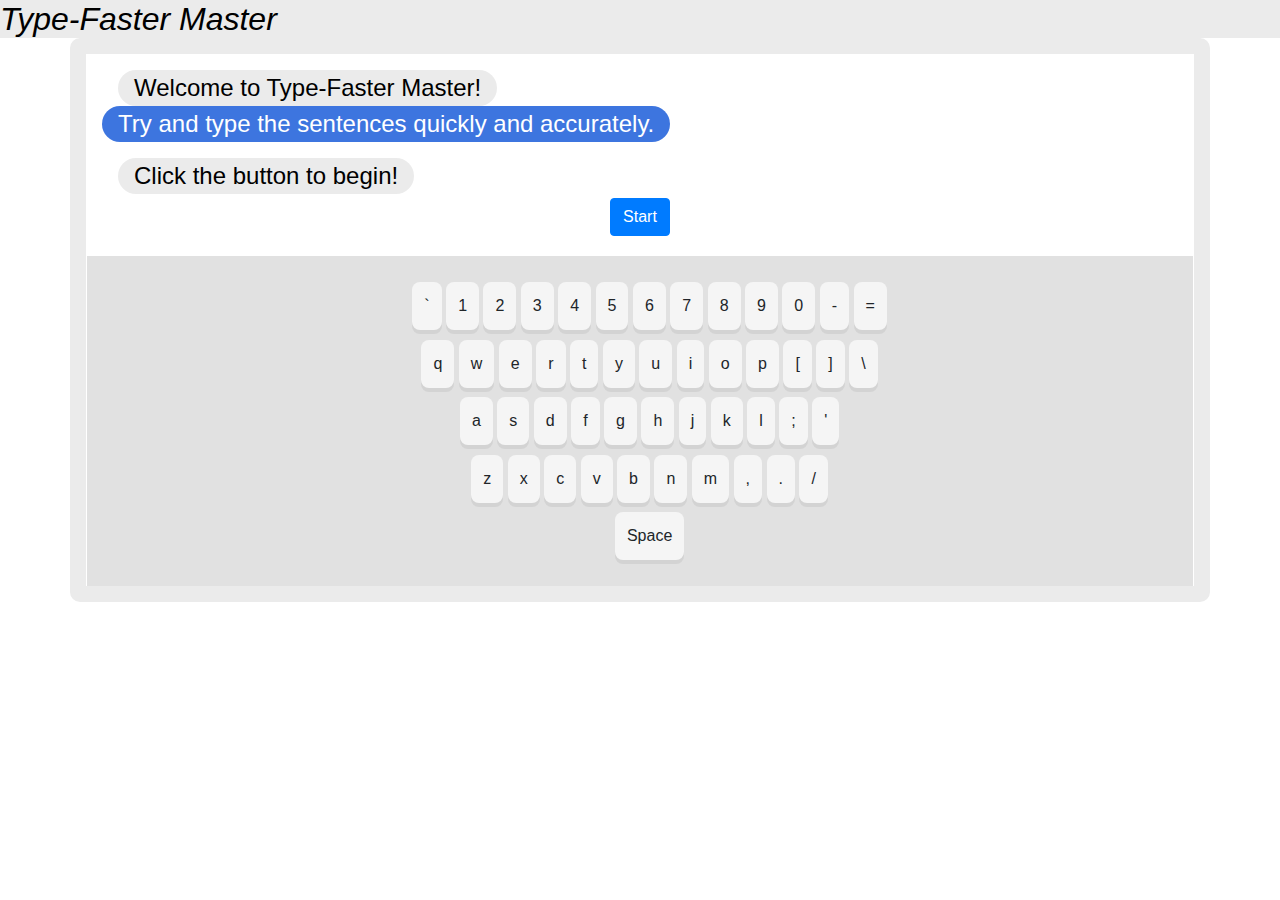
==== Spinoff/index.html @ 70ab086c "initial commit for typing spinoff" ====
<!DOCTYPE html>
<html lang="en">
<head>
    <meta charset="UTF-8">
    <meta name="viewport" content="width=device-width, initial-scale=1.0">
    <title>Type-Faster Master</title>
    <link rel="stylesheet" href="https://stackpath.bootstrapcdn.com/bootstrap/4.4.1/css/bootstrap.min.css" integrity="sha384-Vkoo8x4CGsO3+Hhxv8T/Q5PaXtkKtu6ug5TOeNV6gBiFeWPGFN9MuhOf23Q9Ifjh" crossorigin="anonymous">
    <link rel="stylesheet" href="styles.css">
</head>
<body>
    <header class="title"><h2><em>Type-Faster Master</em></h2></header>
<div class="container">
    <div class="row prompt-container text-center">
        <div class="col-md-12 sentence">
            <p class="sentenceP">Welcome to Type-Faster Master!</p>
        </div>
        <div class="col-md-12 target-letter">
            <p class="target-letterP">Try and type the sentences quickly and accurately.</p>
        </div>
        <div class="col-md-12 feedback justify-content-center">
            <p class="feedbackP">Click the button to begin!</p>
            <button class="feedbackBtn btn btn-primary d-block mx-auto my-1">Start</button>
        </div>
    </div>
    <div class="row keyboard-container">
        <div class="col-md-12 upper-keyboard">
            <div class="col-md-12 text-center" id="keyboard-upper-container" hidden>
                <div class="col-md-12 keys-row">
                    <span class="key" id="126">~</span>
                    <span class="key" id="33">!</span>
                    <span class="key" id="64">@</span>
                    <span class="key" id="35">#</span>
                    <span class="key" id="36">$</span>
                    <span class="key" id="37">%</span>
                    <span class="key" id="94">^</span>
                    <span class="key" id="38">&</span>
                    <span class="key" id="42">*</span>
                    <span class="key" id="40">(</span>
                    <span class="key" id="41">)</span>
                    <span class="key" id="95">_</span>
                    <span class="key" id="43">+</span>
                </div>
                <div class="col-md-12 keys-row">
                    <span class="key" id="81">Q</span>
                    <span class="key" id="87">W</span>
                    <span class="key" id="69">E</span>
                    <span class="key" id="82">R</span>
                    <span class="key" id="84">T</span>
                    <span class="key" id="89">Y</span>
                    <span class="key" id="85">U</span>
                    <span class="key" id="73">I</span>
                    <span class="key" id="79">O</span>
                    <span class="key" id="80">P</span>
                    <span class="key" id="123">{</span>
                    <span class="key" id="125">}</span>
                    <span class="key" id="124">|</span>
                </div>
                <div class="col-md-12 keys-row">
                    <span class="key" id="65">A</span>
                    <span class="key" id="83">S</span>
                    <span class="key" id="68">D</span>
                    <span class="key" id="70">F</span>
                    <span class="key" id="71">G</span>
                    <span class="key" id="72">H</span>
                    <span class="key" id="74">J</span>
                    <span class="key" id="75">K</span>
                    <span class="key" id="76">L</span>
                    <span class="key" id="58">:</span>
                    <span class="key" id="34">"</span>
                </div>
                <div class="col-md-12 keys-row">
                    <span class="key" id="90">Z</span>
                    <span class="key" id="88">X</span>
                    <span class="key" id="67">C</span>
                    <span class="key" id="86">V</span>
                    <span class="key" id="66">B</span>
                    <span class="key" id="78">N</span>
                    <span class="key" id="77">M</span>
                    <span class="key" id="60">&#60</span>
                    <span class="key" id="62">&#62</span>
                    <span class="key" id="63">?</span>
                </div>
                <div class="col-md-12 keys-row">
                    <span class="key" id="32">Space</span>
                </div>
            </div>
        </div>
        <div class="col-md-12 lower-container">
            <div class="col-md-12 text-center keyboard-container" id="keyboard-lower-container">
                <div class="col-md-12 keys-row">
                    <span class="key" id="96">`</span>
                    <span class="key" id="49">1</span>
                    <span class="key" id="50">2</span>
                    <span class="key" id="51">3</span>
                    <span class="key" id="52">4</span>
                    <span class="key" id="53">5</span>
                    <span class="key" id="54">6</span>
                    <span class="key" id="55">7</span>
                    <span class="key" id="56">8</span>
                    <span class="key" id="57">9</span>
                    <span class="key" id="48">0</span>
                    <span class="key" id="45">-</span>
                    <span class="key" id="61">=</span>
                </div>
                <div class="col-md-12 keys-row">
                    <span class="key" id="113">q</span>
                    <span class="key" id="119">w</span>
                    <span class="key" id="101">e</span>
                    <span class="key" id="114">r</span>
                    <span class="key" id="116">t</span>
                    <span class="key" id="121">y</span>
                    <span class="key" id="117">u</span>
                    <span class="key" id="105">i</span>
                    <span class="key" id="111">o</span>
                    <span class="key" id="112">p</span>
                    <span class="key" id="91">[</span>
                    <span class="key" id="93">]</span>
                    <span class="key" id="92">\</span>
                </div>
                <div class="col-md-12 keys-row">
                    <span class="key" id="97">a</span>
                    <span class="key" id="115">s</span>
                    <span class="key" id="100">d</span>
                    <span class="key" id="102">f</span>
                    <span class="key" id="103">g</span>
                    <span class="key" id="104">h</span>
                    <span class="key" id="106">j</span>
                    <span class="key" id="107">k</span>
                    <span class="key" id="108">l</span>
                    <span class="key" id="59">;</span>
                    <span class="key" id="39">'</span>
                </div>
                <div class="col-md-12 keys-row">
                    <span class="key" id="122">z</span>
                    <span class="key" id="120">x</span>
                    <span class="key" id="99">c</span>
                    <span class="key" id="118">v</span>
                    <span class="key" id="98">b</span>
                    <span class="key" id="110">n</span>
                    <span class="key" id="109">m</span>
                    <span class="key" id="44">,</span>
                    <span class="key" id="46">.</span>
                    <span class="key" id="47">/</span>
                </div>
                <div class="col-md-12 keys-row">
                    <span class="key" id="32">Space</span>
                </div>
            </div>
        </div>
    </div>
</div>
    

    <script src="https://code.jquery.com/jquery-3.4.1.slim.min.js" integrity="sha384-J6qa4849blE2+poT4WnyKhv5vZF5SrPo0iEjwBvKU7imGFAV0wwj1yYfoRSJoZ+n" crossorigin="anonymous"></script>
    <script src="https://cdn.jsdelivr.net/npm/popper.js@1.16.0/dist/umd/popper.min.js" integrity="sha384-Q6E9RHvbIyZFJoft+2mJbHaEWldlvI9IOYy5n3zV9zzTtmI3UksdQRVvoxMfooAo" crossorigin="anonymous"></script>
    <script src="https://stackpath.bootstrapcdn.com/bootstrap/4.4.1/js/bootstrap.min.js" integrity="sha384-wfSDF2E50Y2D1uUdj0O3uMBJnjuUD4Ih7YwaYd1iqfktj0Uod8GCExl3Og8ifwB6" crossorigin="anonymous"></script>
    <script src="app.js"></script>
</body>
</html>
---- Spinoff/styles.css ----
.key{
    padding: 0.75rem;
    box-shadow: 0 0.25rem lightgrey;
    background-color: rgb(245, 245, 245);
    border-radius: 0.50rem;   
}
.prompt-container{
    padding: 1rem 0;
    background-color: white;
}
.keys-row{
    margin: 0.60rem;
}
.sentenceP, .feedbackP{
    background-color: rgb(235, 235, 235);
    color: black;
    width: fit-content;
    font-size: 24px;
    border-radius: 25px;
    margin: 0 1rem;
    padding: 0 1rem;
}
.target-letterP{
    background-color: rgb(61, 117, 223);
    color: white;
    font-size: 24px;
    border-radius: 25px;
    padding: 0 1rem;
    width: fit-content;
}
.keyboard-container{
    background-color: rgb(225, 225, 225);
    padding: 0.50rem;
}
.key{
    display: inline-block;
}
.container{
    padding: 0 1rem;
    border: 1rem solid rgb(235, 235, 235);
    border-radius: 10px;
}
.title{
    background-color: rgb(235, 235, 235);
    color: black;
    position: sticky;
    top: 0;
    margin: 0em;
}
h2{
    margin: 0;
}
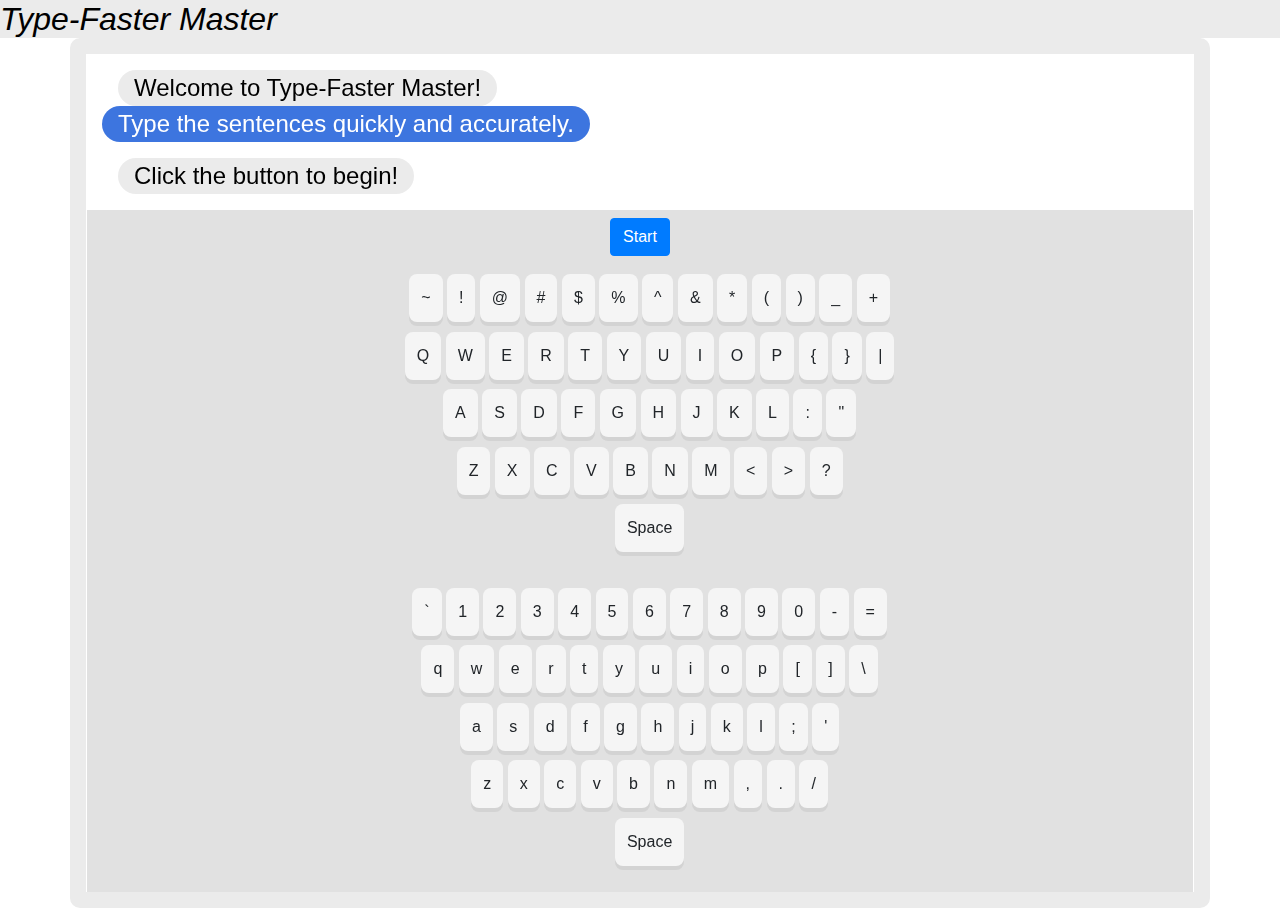
==== commit b353f563: "updated button and upper-container display" ====
--- a/Spinoff/index.html
+++ b/Spinoff/index.html
@@ -12,19 +12,21 @@
 <div class="container">
     <div class="row prompt-container text-center">
         <div class="col-md-12 sentence">
-            <p class="sentenceP">Welcome to Type-Faster Master!</p>
+            <p class="col sentenceP">Welcome to Type-Faster Master!</p>
         </div>
-        <div class="col-md-12 target-letter">
-            <p class="target-letterP">Try and type the sentences quickly and accurately.</p>
+        <div class="col-md-12 target-letter text-end">
+            <p class="col target-letterP">Type the sentences quickly and accurately.</p>
         </div>
-        <div class="col-md-12 feedback justify-content-center">
-            <p class="feedbackP">Click the button to begin!</p>
-            <button class="feedbackBtn btn btn-primary d-block mx-auto my-1">Start</button>
+        <div class="col-md-12 feedback">
+            <p class="col feedbackP">Click the button to begin!</p>        
         </div>
     </div>
-    <div class="row keyboard-container">
+    <div class="row keyboard-container justify-content-center">
+        <div class="targetKey">
+            <button class="feedbackBtn btn btn-primary d-block mx-auto">Start</button>
+        </div>
         <div class="col-md-12 upper-keyboard">
-            <div class="col-md-12 text-center" id="keyboard-upper-container" hidden>
+            <div class="col-md-12 text-center keyboard-container" id="keyboard-upper-container">
                 <div class="col-md-12 keys-row">
                     <span class="key" id="126">~</span>
                     <span class="key" id="33">!</span>
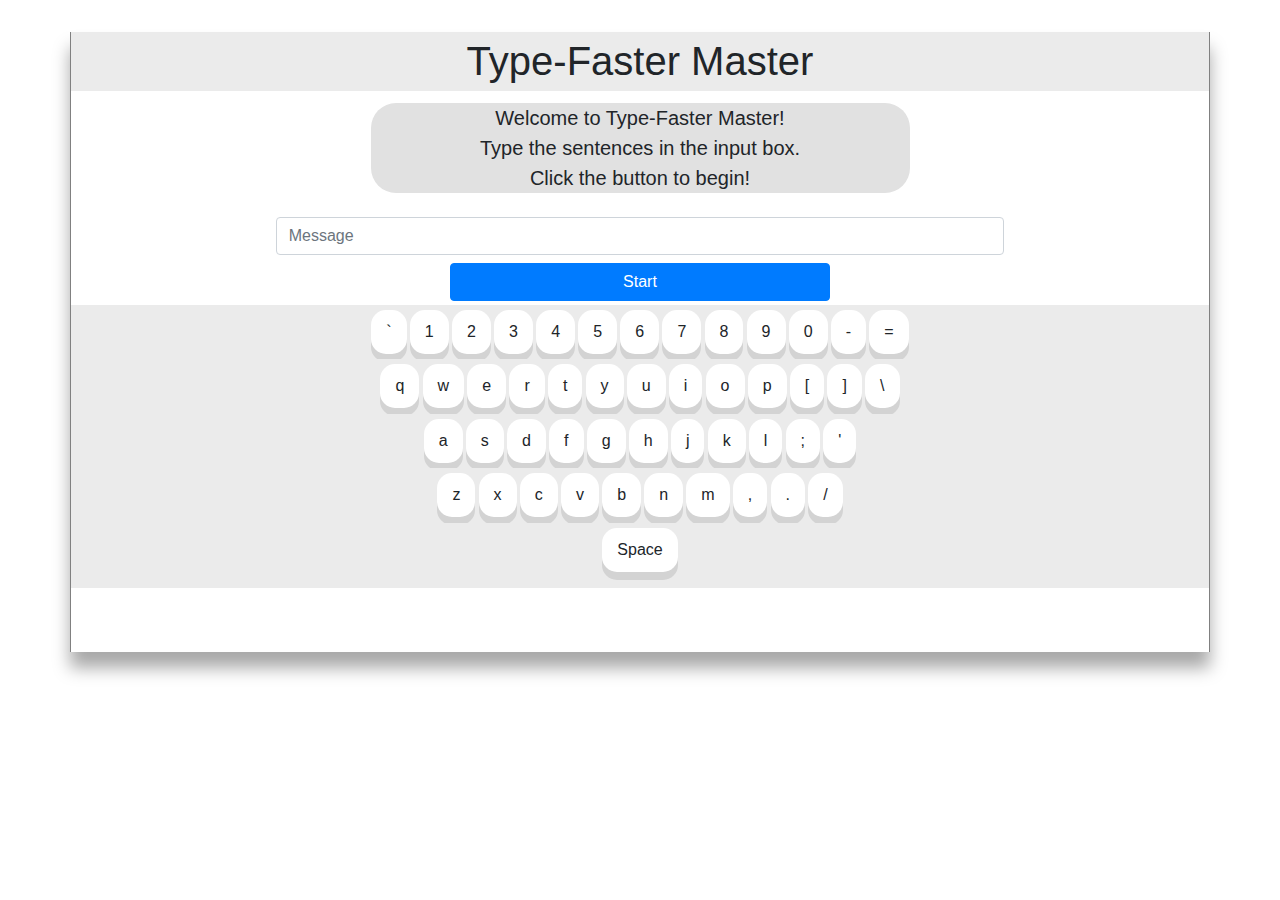
==== commit fda89be2: "imported updated game from Sandbox repository" ====
--- a/Spinoff/index.html
+++ b/Spinoff/index.html
@@ -1,161 +1,169 @@
 <!DOCTYPE html>
+
 <html lang="en">
-<head>
-    <meta charset="UTF-8">
-    <meta name="viewport" content="width=device-width, initial-scale=1.0">
-    <title>Type-Faster Master</title>
-    <link rel="stylesheet" href="https://stackpath.bootstrapcdn.com/bootstrap/4.4.1/css/bootstrap.min.css" integrity="sha384-Vkoo8x4CGsO3+Hhxv8T/Q5PaXtkKtu6ug5TOeNV6gBiFeWPGFN9MuhOf23Q9Ifjh" crossorigin="anonymous">
-    <link rel="stylesheet" href="styles.css">
-</head>
-<body>
-    <header class="title"><h2><em>Type-Faster Master</em></h2></header>
-<div class="container">
-    <div class="row prompt-container text-center">
-        <div class="col-md-12 sentence">
-            <p class="col sentenceP">Welcome to Type-Faster Master!</p>
+    <head>
+        <meta charset="utf-8">
+        <meta name="viewport" content="width=device-width, initial-scale=1, shrink-to-fit=no">
+
+        <title>Sandbox</title>
+        <link rel="stylesheet" href="https://stackpath.bootstrapcdn.com/bootstrap/4.4.1/css/bootstrap.min.css" integrity="sha384-Vkoo8x4CGsO3+Hhxv8T/Q5PaXtkKtu6ug5TOeNV6gBiFeWPGFN9MuhOf23Q9Ifjh" crossorigin="anonymous">
+        <link rel="stylesheet" href="styles.css">
+    </head>
+
+    <body>
+        <div class="container">
+          <div class="row title">
+            <h1 class="col">Type-Faster Master</h1>
+          </div>
+
+          <div class="row row-cols-1 justify-content-center prompt-container">
+            <div class="col-6">
+              <p class="instructions">Welcome to Type-Faster Master!
+                <br>Type the sentences in the input box.
+                <br>Click the button to begin!
+              </p>
+              <p class="col sentenceP"></p>
+              <p class="col feedbackP">Begin</p>
+            </div>
+          </div>
+
+          <div class="row justify-content-center my-1">
+            <div class="col-8"><input type="text" class="form-control" placeholder="Message"></div>
+          </div>
+
+          <div class="row targetKey justify-content-center py-1">
+            <button class="col-4 feedbackBtn btn btn-primary">Start</button>
+          </div>
+
+          <div class="row row-cols-1 justify-content-center text-center keyboard-container" id="keyboard-lower-container">
+            <div class="col keys-row">
+              <span class="key" id="96">`</span>
+              <span class="key" id="49">1</span>
+              <span class="key" id="50">2</span>
+              <span class="key" id="51">3</span>
+              <span class="key" id="52">4</span>
+              <span class="key" id="53">5</span>
+              <span class="key" id="54">6</span>
+              <span class="key" id="55">7</span>
+              <span class="key" id="56">8</span>
+              <span class="key" id="57">9</span>
+              <span class="key" id="48">0</span>
+              <span class="key" id="45">-</span>
+              <span class="key" id="61">=</span>
+          </div>
+          <div class="col keys-row">
+              <span class="key" id="113">q</span>
+              <span class="key" id="119">w</span>
+              <span class="key" id="101">e</span>
+              <span class="key" id="114">r</span>
+              <span class="key" id="116">t</span>
+              <span class="key" id="121">y</span>
+              <span class="key" id="117">u</span>
+              <span class="key" id="105">i</span>
+              <span class="key" id="111">o</span>
+              <span class="key" id="112">p</span>
+              <span class="key" id="91">[</span>
+              <span class="key" id="93">]</span>
+              <span class="key" id="92">\</span>
+          </div>
+          <div class="col keys-row">
+              <span class="key" id="97">a</span>
+              <span class="key" id="115">s</span>
+              <span class="key" id="100">d</span>
+              <span class="key" id="102">f</span>
+              <span class="key" id="103">g</span>
+              <span class="key" id="104">h</span>
+              <span class="key" id="106">j</span>
+              <span class="key" id="107">k</span>
+              <span class="key" id="108">l</span>
+              <span class="key" id="59">;</span>
+              <span class="key" id="39">'</span>
+          </div>
+          <div class="col keys-row">
+              <span class="key" id="122">z</span>
+              <span class="key" id="120">x</span>
+              <span class="key" id="99">c</span>
+              <span class="key" id="118">v</span>
+              <span class="key" id="98">b</span>
+              <span class="key" id="110">n</span>
+              <span class="key" id="109">m</span>
+              <span class="key" id="44">,</span>
+              <span class="key" id="46">.</span>
+              <span class="key" id="47">/</span>
+          </div>
+          <div class="col keys-row space">
+              <span class="key" id="32">Space</span>
+          </div>
+              
         </div>
-        <div class="col-md-12 target-letter text-end">
-            <p class="col target-letterP">Type the sentences quickly and accurately.</p>
-        </div>
-        <div class="col-md-12 feedback">
-            <p class="col feedbackP">Click the button to begin!</p>        
-        </div>
-    </div>
-    <div class="row keyboard-container justify-content-center">
-        <div class="targetKey">
-            <button class="feedbackBtn btn btn-primary d-block mx-auto">Start</button>
-        </div>
-        <div class="col-md-12 upper-keyboard">
-            <div class="col-md-12 text-center keyboard-container" id="keyboard-upper-container">
-                <div class="col-md-12 keys-row">
-                    <span class="key" id="126">~</span>
-                    <span class="key" id="33">!</span>
-                    <span class="key" id="64">@</span>
-                    <span class="key" id="35">#</span>
-                    <span class="key" id="36">$</span>
-                    <span class="key" id="37">%</span>
-                    <span class="key" id="94">^</span>
-                    <span class="key" id="38">&</span>
-                    <span class="key" id="42">*</span>
-                    <span class="key" id="40">(</span>
-                    <span class="key" id="41">)</span>
-                    <span class="key" id="95">_</span>
-                    <span class="key" id="43">+</span>
-                </div>
-                <div class="col-md-12 keys-row">
-                    <span class="key" id="81">Q</span>
-                    <span class="key" id="87">W</span>
-                    <span class="key" id="69">E</span>
-                    <span class="key" id="82">R</span>
-                    <span class="key" id="84">T</span>
-                    <span class="key" id="89">Y</span>
-                    <span class="key" id="85">U</span>
-                    <span class="key" id="73">I</span>
-                    <span class="key" id="79">O</span>
-                    <span class="key" id="80">P</span>
-                    <span class="key" id="123">{</span>
-                    <span class="key" id="125">}</span>
-                    <span class="key" id="124">|</span>
-                </div>
-                <div class="col-md-12 keys-row">
-                    <span class="key" id="65">A</span>
-                    <span class="key" id="83">S</span>
-                    <span class="key" id="68">D</span>
-                    <span class="key" id="70">F</span>
-                    <span class="key" id="71">G</span>
-                    <span class="key" id="72">H</span>
-                    <span class="key" id="74">J</span>
-                    <span class="key" id="75">K</span>
-                    <span class="key" id="76">L</span>
-                    <span class="key" id="58">:</span>
-                    <span class="key" id="34">"</span>
-                </div>
-                <div class="col-md-12 keys-row">
-                    <span class="key" id="90">Z</span>
-                    <span class="key" id="88">X</span>
-                    <span class="key" id="67">C</span>
-                    <span class="key" id="86">V</span>
-                    <span class="key" id="66">B</span>
-                    <span class="key" id="78">N</span>
-                    <span class="key" id="77">M</span>
-                    <span class="key" id="60">&#60</span>
-                    <span class="key" id="62">&#62</span>
-                    <span class="key" id="63">?</span>
-                </div>
-                <div class="col-md-12 keys-row">
-                    <span class="key" id="32">Space</span>
-                </div>
+        
+        <div class="row row-cols-1 justify-content-center text-center keyboard-container" id="keyboard-upper-container">
+            <div class="col keys-row">
+                <span class="key" id="126">~</span>
+                <span class="key" id="33">!</span>
+                <span class="key" id="64">@</span>
+                <span class="key" id="35">#</span>
+                <span class="key" id="36">$</span>
+                <span class="key" id="37">%</span>
+                <span class="key" id="94">^</span>
+                <span class="key" id="38">&</span>
+                <span class="key" id="42">*</span>
+                <span class="key" id="40">(</span>
+                <span class="key" id="41">)</span>
+                <span class="key" id="95">_</span>
+                <span class="key" id="43">+</span>
+            </div>
+            <div class="col keys-row">
+                <span class="key" id="81">Q</span>
+                <span class="key" id="87">W</span>
+                <span class="key" id="69">E</span>
+                <span class="key" id="82">R</span>
+                <span class="key" id="84">T</span>
+                <span class="key" id="89">Y</span>
+                <span class="key" id="85">U</span>
+                <span class="key" id="73">I</span>
+                <span class="key" id="79">O</span>
+                <span class="key" id="80">P</span>
+                <span class="key" id="123">{</span>
+                <span class="key" id="125">}</span>
+                <span class="key" id="124">|</span>
+            </div>
+            <div class="col keys-row">
+                <span class="key" id="65">A</span>
+                <span class="key" id="83">S</span>
+                <span class="key" id="68">D</span>
+                <span class="key" id="70">F</span>
+                <span class="key" id="71">G</span>
+                <span class="key" id="72">H</span>
+                <span class="key" id="74">J</span>
+                <span class="key" id="75">K</span>
+                <span class="key" id="76">L</span>
+                <span class="key" id="58">:</span>
+                <span class="key" id="34">"</span>
+            </div>
+            <div class="col keys-row">
+                <span class="key" id="90">Z</span>
+                <span class="key" id="88">X</span>
+                <span class="key" id="67">C</span>
+                <span class="key" id="86">V</span>
+                <span class="key" id="66">B</span>
+                <span class="key" id="78">N</span>
+                <span class="key" id="77">M</span>
+                <span class="key" id="60">&#60</span>
+                <span class="key" id="62">&#62</span>
+                <span class="key" id="63">?</span>
+            </div>
+            <div class="col keys-row space">
+                <span class="key" id="32">Space</span>
             </div>
         </div>
-        <div class="col-md-12 lower-container">
-            <div class="col-md-12 text-center keyboard-container" id="keyboard-lower-container">
-                <div class="col-md-12 keys-row">
-                    <span class="key" id="96">`</span>
-                    <span class="key" id="49">1</span>
-                    <span class="key" id="50">2</span>
-                    <span class="key" id="51">3</span>
-                    <span class="key" id="52">4</span>
-                    <span class="key" id="53">5</span>
-                    <span class="key" id="54">6</span>
-                    <span class="key" id="55">7</span>
-                    <span class="key" id="56">8</span>
-                    <span class="key" id="57">9</span>
-                    <span class="key" id="48">0</span>
-                    <span class="key" id="45">-</span>
-                    <span class="key" id="61">=</span>
-                </div>
-                <div class="col-md-12 keys-row">
-                    <span class="key" id="113">q</span>
-                    <span class="key" id="119">w</span>
-                    <span class="key" id="101">e</span>
-                    <span class="key" id="114">r</span>
-                    <span class="key" id="116">t</span>
-                    <span class="key" id="121">y</span>
-                    <span class="key" id="117">u</span>
-                    <span class="key" id="105">i</span>
-                    <span class="key" id="111">o</span>
-                    <span class="key" id="112">p</span>
-                    <span class="key" id="91">[</span>
-                    <span class="key" id="93">]</span>
-                    <span class="key" id="92">\</span>
-                </div>
-                <div class="col-md-12 keys-row">
-                    <span class="key" id="97">a</span>
-                    <span class="key" id="115">s</span>
-                    <span class="key" id="100">d</span>
-                    <span class="key" id="102">f</span>
-                    <span class="key" id="103">g</span>
-                    <span class="key" id="104">h</span>
-                    <span class="key" id="106">j</span>
-                    <span class="key" id="107">k</span>
-                    <span class="key" id="108">l</span>
-                    <span class="key" id="59">;</span>
-                    <span class="key" id="39">'</span>
-                </div>
-                <div class="col-md-12 keys-row">
-                    <span class="key" id="122">z</span>
-                    <span class="key" id="120">x</span>
-                    <span class="key" id="99">c</span>
-                    <span class="key" id="118">v</span>
-                    <span class="key" id="98">b</span>
-                    <span class="key" id="110">n</span>
-                    <span class="key" id="109">m</span>
-                    <span class="key" id="44">,</span>
-                    <span class="key" id="46">.</span>
-                    <span class="key" id="47">/</span>
-                </div>
-                <div class="col-md-12 keys-row">
-                    <span class="key" id="32">Space</span>
-                </div>
-            </div>
-        </div>
-    </div>
-</div>
-    
+      </div>
+      
 
-    <script src="https://code.jquery.com/jquery-3.4.1.slim.min.js" integrity="sha384-J6qa4849blE2+poT4WnyKhv5vZF5SrPo0iEjwBvKU7imGFAV0wwj1yYfoRSJoZ+n" crossorigin="anonymous"></script>
-    <script src="https://cdn.jsdelivr.net/npm/popper.js@1.16.0/dist/umd/popper.min.js" integrity="sha384-Q6E9RHvbIyZFJoft+2mJbHaEWldlvI9IOYy5n3zV9zzTtmI3UksdQRVvoxMfooAo" crossorigin="anonymous"></script>
-    <script src="https://stackpath.bootstrapcdn.com/bootstrap/4.4.1/js/bootstrap.min.js" integrity="sha384-wfSDF2E50Y2D1uUdj0O3uMBJnjuUD4Ih7YwaYd1iqfktj0Uod8GCExl3Og8ifwB6" crossorigin="anonymous"></script>
-    <script src="app.js"></script>
-</body>
+
+      <script src="https://code.jquery.com/jquery-3.4.1.slim.min.js" integrity="sha384-J6qa4849blE2+poT4WnyKhv5vZF5SrPo0iEjwBvKU7imGFAV0wwj1yYfoRSJoZ+n" crossorigin="anonymous"></script>
+      <script src="https://cdn.jsdelivr.net/npm/popper.js@1.16.0/dist/umd/popper.min.js" integrity="sha384-Q6E9RHvbIyZFJoft+2mJbHaEWldlvI9IOYy5n3zV9zzTtmI3UksdQRVvoxMfooAo" crossorigin="anonymous"></script>
+      <script src="https://stackpath.bootstrapcdn.com/bootstrap/4.4.1/js/bootstrap.min.js" integrity="sha384-wfSDF2E50Y2D1uUdj0O3uMBJnjuUD4Ih7YwaYd1iqfktj0Uod8GCExl3Og8ifwB6" crossorigin="anonymous"></script>
+      <script src="app.js"></script>
+    </body>
 </html>--- a/Spinoff/styles.css
+++ b/Spinoff/styles.css
@@ -1,52 +1,76 @@
+.container{
+    /* background-color: red; */
+    margin-top: 2rem;
+    padding-bottom: 4rem;
+    border-left: 1px solid gray;
+    border-right: 1px solid gray;
+    box-shadow: 0 1rem 1rem darkgray;
+}
+h1{
+    background-color: gray;
+}
+/* .row{
+    background-color: green;
+} */
+.col{
+    display: flex;
+    padding: 0.33rem 0;
+    justify-content: center;
+    align-items: center;
+    background-color: rgb(235, 235, 235);
+    /* border: 2px solid white; */
+}
+.space{
+    padding-bottom: 1rem;
+}
 .key{
-    padding: 0.75rem;
-    box-shadow: 0 0.25rem lightgrey;
-    background-color: rgb(245, 245, 245);
-    border-radius: 0.50rem;   
-}
-.prompt-container{
-    padding: 1rem 0;
     background-color: white;
-}
-.keys-row{
-    margin: 0.60rem;
+    margin: 0 0.10rem;
+    padding: 10px 15px;
+    border-radius: 15px;
+    box-shadow: 0 0.50rem lightgray;
 }
 .sentenceP, .feedbackP{
-    background-color: rgb(235, 235, 235);
-    color: black;
-    width: fit-content;
-    font-size: 24px;
+    display: none;
+    text-align: center;
+    font-size: 20px;
+    background-color: rgb(225, 225, 225);
+    padding: 0 10px;
     border-radius: 25px;
-    margin: 0 1rem;
-    padding: 0 1rem;
 }
-.target-letterP{
-    background-color: rgb(61, 117, 223);
-    color: white;
-    font-size: 24px;
+.feedbackP{
+    height: 2rem;
+}
+@keyframes progress{
+    0% {background-color: green;}
+    20% {background-color: yellow;}
+    25%{background-color: orange;}
+    50%{background-color: orangered;}
+    100%{background-color: red;}
+}
+.instructions{
+    text-align: center;
+    font-size: 20px;
+    background-color: rgb(225, 225, 225);
+    padding: 0 10px;
     border-radius: 25px;
-    padding: 0 1rem;
-    width: fit-content;
 }
-.keyboard-container{
-    background-color: rgb(225, 225, 225);
-    padding: 0.50rem;
+.prompt-container>div{
+    margin: 0.25rem 0;
 }
-.key{
-    display: inline-block;
+#keyboard-upper-container{
+    display: none;  
 }
-.container{
-    padding: 0 1rem;
-    border: 1rem solid rgb(235, 235, 235);
-    border-radius: 10px;
-}
-.title{
-    background-color: rgb(235, 235, 235);
-    color: black;
-    position: sticky;
-    top: 0;
-    margin: 0em;
-}
-h2{
-    margin: 0;
-}
+.pressed{
+    background-color: darkgrey;
+  }
+  .glyphicon-ok {
+    color: #1DA237
+  }
+  
+  .glyphicon-remove {
+    color : #CD2626
+  }
+  .targetKey{
+      font-size: 20px;
+  }